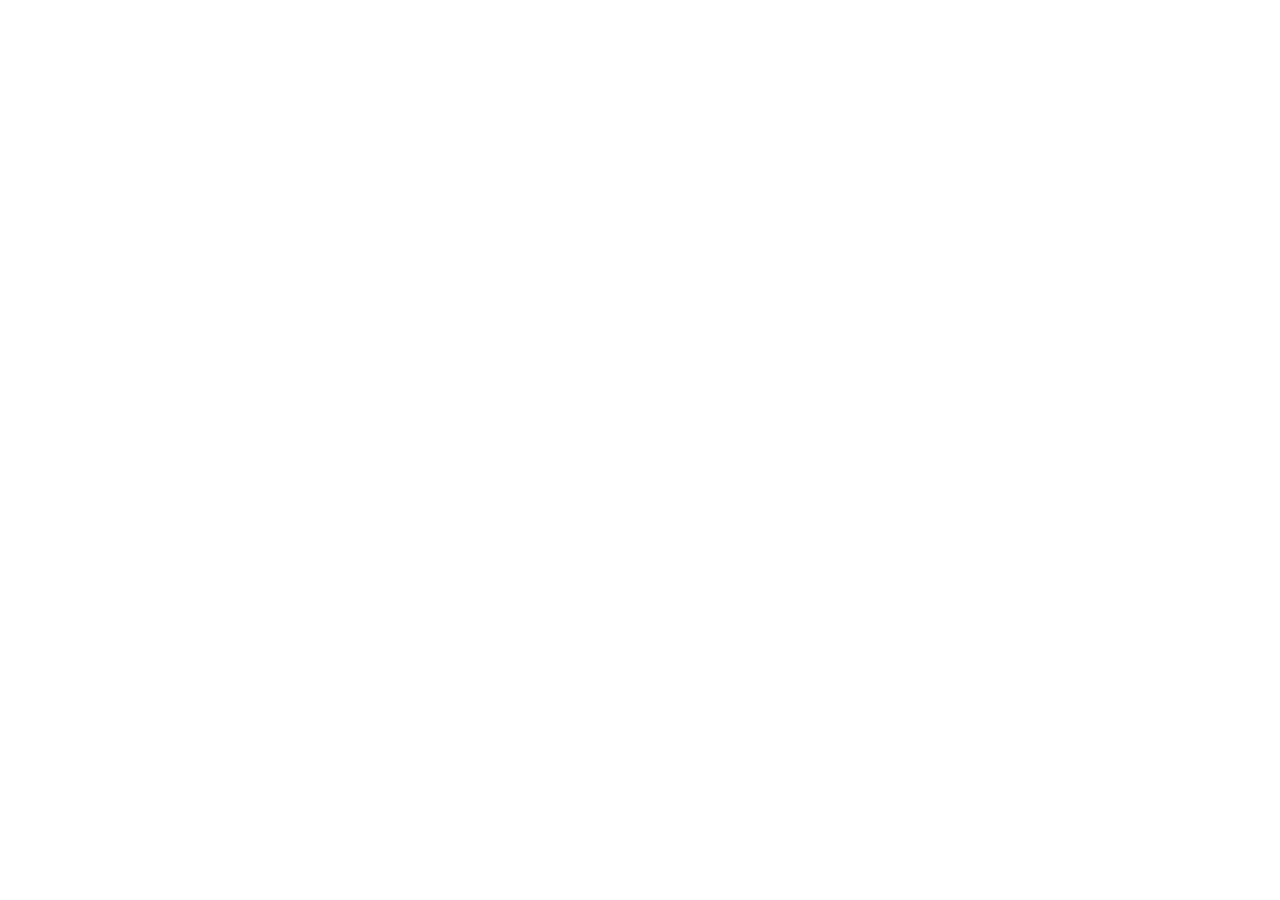
==== Astrology/index.html @ 14b54c66 "project" ====
<!DOCTYPE html>
<html lang="en">
<head>
    <meta charset="UTF-8">
    <meta name="viewport" content="width=device-width, initial-scale=1.0">
    <title>Astrology</title>
</head>
<body>
    
</body>
</html>
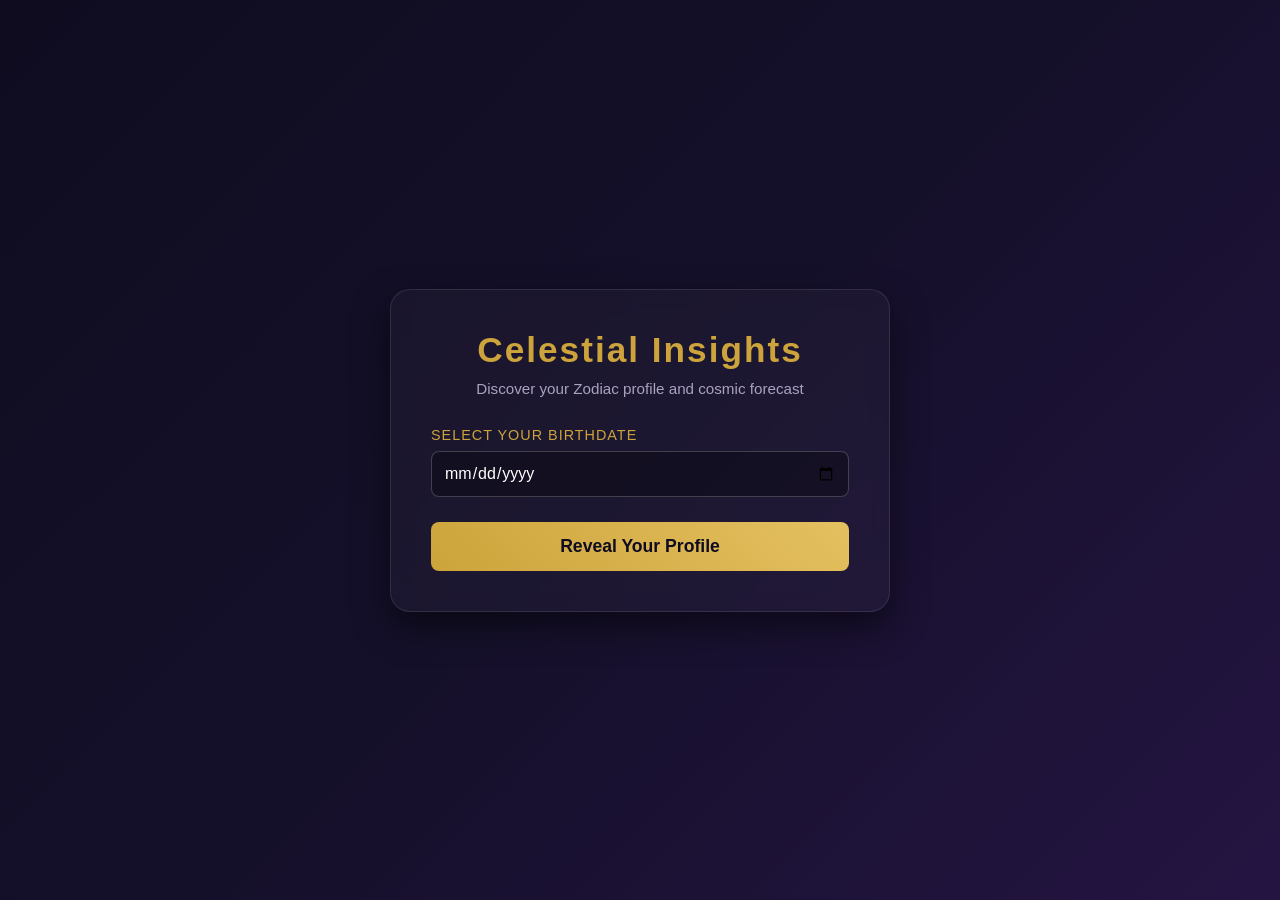
==== commit 95f5ef9a: "project" ====
--- a/Astrology/index.html
+++ b/Astrology/index.html
@@ -3,9 +3,27 @@
 <head>
     <meta charset="UTF-8">
     <meta name="viewport" content="width=device-width, initial-scale=1.0">
-    <title>Astrology</title>
+    <title>Astrology & Horoscope Finder</title>
+    <link rel="stylesheet" href="style.css">
 </head>
 <body>
-    
+    <div class="container">
+        <h1>Celestial Insights</h1>
+        <p class="subtitle">Discover your Zodiac profile and cosmic forecast</p>
+        <div class="form-group">
+            <label for="birthdate">Select Your Birthdate</label>
+            <input type="date" id="birthdate" required> 
+        </div>
+        <button onclick="revealDestiny()">Reveal Your Profile</button>
+        <div id="resultCard" class="result-card">
+            <div id="zodiacSign" class="zodiac-sign"></div>
+            <div id="zodiacDate" class="zodiac-date"></div>
+            <div class="section-title">Core Traits</div>
+            <div id="description" class="description"></div>
+            <div class="section-title">Daily Horoscope Prediction</div>
+            <div id="horoscope" class="horoscope"></div>
+        </div>
+    </div>
+    <script src="script.js"></script>
 </body>
-</html>+</html>
--- a/Astrology/style.css
+++ b/Astrology/style.css
@@ -0,0 +1,137 @@
+* {
+    box-sizing: border-box;
+    margin: 0;
+    padding: 0;
+    font-family: 'Segoe UI', Tahoma, Geneva, Verdana, sans-serif;
+}
+
+body {
+    background: linear-gradient(135deg, #0f0c20 0%, #15102a 50%, #241442 100%);
+    color: #e0d5ff;
+    display: flex;
+    justify-content: center;
+    align-items: center;
+    min-height: 100vh;
+    padding: 20px;
+}
+
+.container {
+    background: rgba(255, 255, 255, 0.03);
+    border: 1px solid rgba(255, 255, 255, 0.1);
+    backdrop-filter: blur(10px);
+    padding: 40px;
+    border-radius: 20px;
+    box-shadow: 0 15px 35px rgba(0, 0, 0, 0.5);
+    max-width: 500px;
+    width: 100%;
+    text-align: center;
+}
+
+h1 {
+    color: #cca43b;
+    font-size: 2.2rem;
+    margin-bottom: 10px;
+    letter-spacing: 2px;
+}
+
+p.subtitle {
+    color: #aaa2c0;
+    font-size: 0.95rem;
+    margin-bottom: 30px;
+}
+
+.form-group {
+    margin-bottom: 25px;
+    text-align: left;
+}
+
+label {
+    display: block;
+    margin-bottom: 8px;
+    color: #cca43b;
+    font-size: 0.9rem;
+    text-transform: uppercase;
+    letter-spacing: 1px;
+}
+
+input[type="date"] {
+    width: 100%;
+    padding: 12px;
+    background: rgba(0, 0, 0, 0.3);
+    border: 1px solid rgba(255, 255, 255, 0.2);
+    border-radius: 8px;
+    color: #fff;
+    font-size: 1rem;
+    outline: none;
+    transition: all 0.3s ease;
+}
+
+input[type="date"]:focus {
+    border-color: #cca43b;
+    box-shadow: 0 0 8px rgba(204, 164, 59, 0.4);
+}
+
+button {
+    width: 100%;
+    padding: 14px;
+    background: linear-gradient(45deg, #cca43b, #e5c060);
+    border: none;
+    border-radius: 8px;
+    color: #0f0c20;
+    font-size: 1.1rem;
+    font-weight: bold;
+    cursor: pointer;
+    transition: transform 0.2s, box-shadow 0.2s;
+}
+
+button:hover {
+    transform: translateY(-2px);
+    box-shadow: 0 5px 15px rgba(204, 164, 59, 0.4);
+}
+
+.result-card {
+    margin-top: 35px;
+    padding-top: 25px;
+    border-top: 1px solid rgba(255, 255, 255, 0.1);
+    display: none;
+    animation: fadeIn 0.6s ease forwards;
+}
+
+@keyframes fadeIn {
+    from { opacity: 0; transform: translateY(10px); }
+    to { opacity: 1; transform: translateY(0); }
+}
+
+.zodiac-sign {
+    font-size: 2rem;
+    color: #fff;
+    font-weight: 600;
+    margin-bottom: 5px;
+}
+
+.zodiac-date {
+    font-style: italic;
+    color: #cca43b;
+    margin-bottom: 15px;
+    font-size: 0.9rem;
+}
+
+.section-title {
+    font-size: 0.85rem;
+    text-transform: uppercase;
+    color: #cca43b;
+    letter-spacing: 1px;
+    margin-top: 15px;
+    margin-bottom: 5px;
+    text-align: left;
+}
+
+.description, .horoscope {
+    text-align: left;
+    background: rgba(0, 0, 0, 0.2);
+    padding: 15px;
+    border-radius: 8px;
+    font-size: 0.95rem;
+    line-height: 1.5;
+    margin-bottom: 15px;
+}
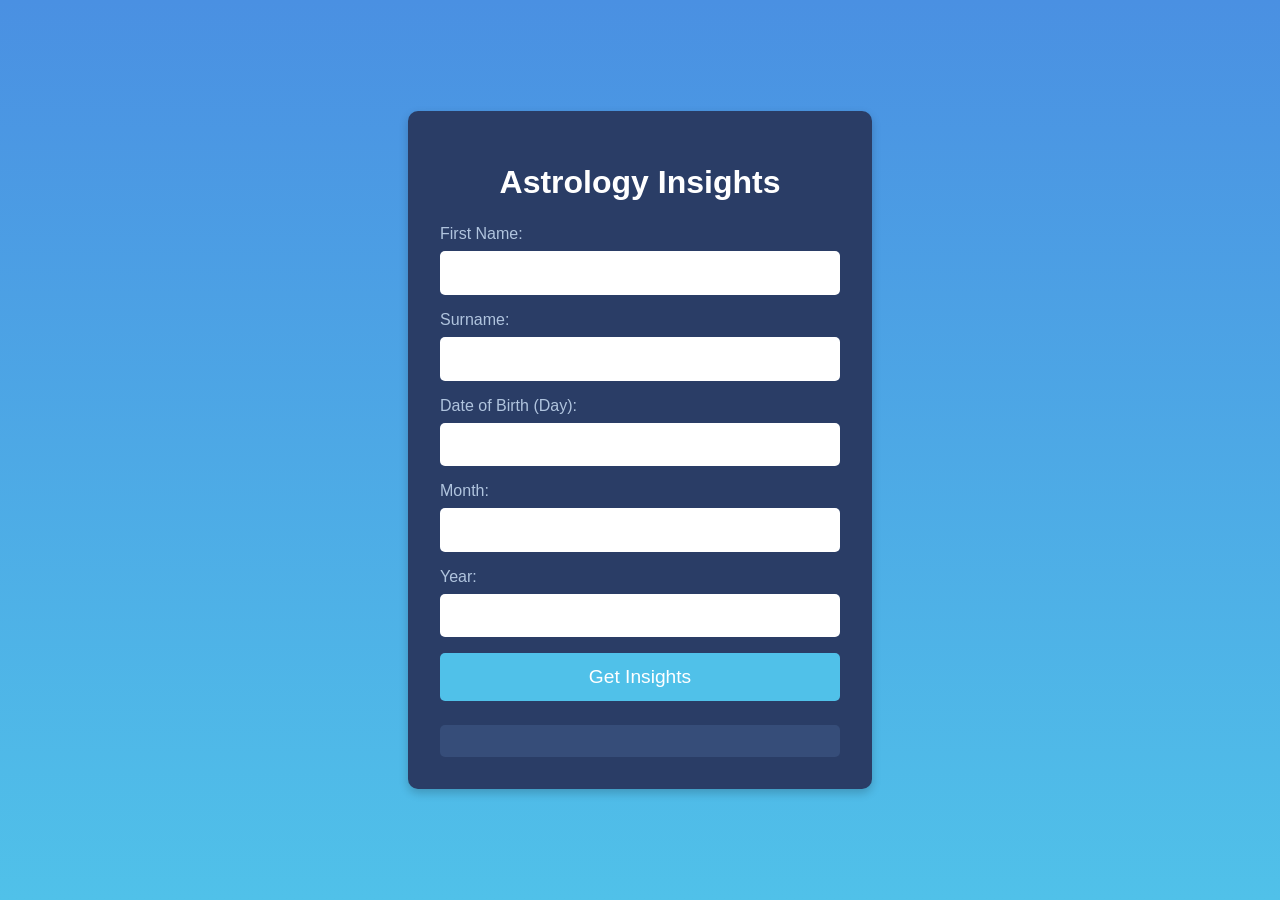
==== commit 31973673: "project" ====
--- a/Astrology/index.html
+++ b/Astrology/index.html
@@ -3,27 +3,32 @@
 <head>
     <meta charset="UTF-8">
     <meta name="viewport" content="width=device-width, initial-scale=1.0">
-    <title>Astrology & Horoscope Finder</title>
-    <link rel="stylesheet" href="style.css">
+    <title>Astrology</title>
+    <link rel="stylesheet" href="./style.css">
 </head>
 <body>
-    <div class="container">
-        <h1>Celestial Insights</h1>
-        <p class="subtitle">Discover your Zodiac profile and cosmic forecast</p>
-        <div class="form-group">
-            <label for="birthdate">Select Your Birthdate</label>
-            <input type="date" id="birthdate" required> 
-        </div>
-        <button onclick="revealDestiny()">Reveal Your Profile</button>
-        <div id="resultCard" class="result-card">
-            <div id="zodiacSign" class="zodiac-sign"></div>
-            <div id="zodiacDate" class="zodiac-date"></div>
-            <div class="section-title">Core Traits</div>
-            <div id="description" class="description"></div>
-            <div class="section-title">Daily Horoscope Prediction</div>
-            <div id="horoscope" class="horoscope"></div>
-        </div>
+     <div class="container">
+        <h1>Astrology Insights</h1>
+        <form id="astroForm">
+            <label for="name">First Name:</label>
+            <input type="text" id="name" name="name" required>
+
+            <label for="surname">Surname:</label>
+            <input type="text" id="surname" name="surname" required>
+
+            <label for="day">Date of Birth (Day):</label>
+            <input type="number" id="day" name="day" min="1" max="31" required>
+
+            <label for="month">Month:</label>
+            <input type="number" id="month" name="month" min="1" max="12" required>
+
+            <label for="year">Year:</label>
+            <input type="number" id="year" name="year" min="1900" max="2025" required>
+
+            <input type="submit" value="Get Insights">
+        </form>
+        <div class="result" id="result"></div>
     </div>
-    <script src="script.js"></script>
 </body>
-</html>
+<script src="./script.js"></script>
+</html>
--- a/Astrology/style.css
+++ b/Astrology/style.css
@@ -1,137 +1,70 @@
-* {
-    box-sizing: border-box;
+body {
+    font-family: Arial, sans-serif;
     margin: 0;
     padding: 0;
-    font-family: 'Segoe UI', Tahoma, Geneva, Verdana, sans-serif;
-}
-
-body {
-    background: linear-gradient(135deg, #0f0c20 0%, #15102a 50%, #241442 100%);
-    color: #e0d5ff;
+    background: linear-gradient(to bottom, #4a90e2, #50c1e9);
+    color: #fff;
     display: flex;
     justify-content: center;
     align-items: center;
-    min-height: 100vh;
-    padding: 20px;
+    height: 100vh;
 }
 
 .container {
-    background: rgba(255, 255, 255, 0.03);
-    border: 1px solid rgba(255, 255, 255, 0.1);
-    backdrop-filter: blur(10px);
-    padding: 40px;
-    border-radius: 20px;
-    box-shadow: 0 15px 35px rgba(0, 0, 0, 0.5);
-    max-width: 500px;
-    width: 100%;
+    background: #2a3d66;
+    padding: 2rem;
+    border-radius: 10px;
+    box-shadow: 0 4px 10px rgba(0, 0, 0, 0.2);
     text-align: center;
+    width: 90%;
+    max-width: 400px;
 }
 
-h1 {
-    color: #cca43b;
-    font-size: 2.2rem;
-    margin-bottom: 10px;
-    letter-spacing: 2px;
+.container h1 {
+    font-size: 2rem;
+    margin-bottom: 1.5rem;
 }
 
-p.subtitle {
-    color: #aaa2c0;
-    font-size: 0.95rem;
-    margin-bottom: 30px;
-}
-
-.form-group {
-    margin-bottom: 25px;
-    text-align: left;
+form {
+    display: flex;
+    flex-direction: column;
 }
 
 label {
-    display: block;
-    margin-bottom: 8px;
-    color: #cca43b;
-    font-size: 0.9rem;
-    text-transform: uppercase;
-    letter-spacing: 1px;
+    font-size: 1rem;
+    margin-bottom: 0.5rem;
+    text-align: left;
+    color: #b0c4de;
 }
 
-input[type="date"] {
-    width: 100%;
-    padding: 12px;
-    background: rgba(0, 0, 0, 0.3);
-    border: 1px solid rgba(255, 255, 255, 0.2);
-    border-radius: 8px;
-    color: #fff;
+input[type="text"],
+input[type="number"] {
+    padding: 0.8rem;
+    margin-bottom: 1rem;
+    border: none;
+    border-radius: 5px;
     font-size: 1rem;
-    outline: none;
-    transition: all 0.3s ease;
 }
 
-input[type="date"]:focus {
-    border-color: #cca43b;
-    box-shadow: 0 0 8px rgba(204, 164, 59, 0.4);
+input[type="submit"] {
+    padding: 0.8rem;
+    border: none;
+    border-radius: 5px;
+    background: #50c1e9;
+    color: #fff;
+    font-size: 1.2rem;
+    cursor: pointer;
+    transition: background 0.3s ease;
 }
 
-button {
-    width: 100%;
-    padding: 14px;
-    background: linear-gradient(45deg, #cca43b, #e5c060);
-    border: none;
-    border-radius: 8px;
-    color: #0f0c20;
-    font-size: 1.1rem;
-    font-weight: bold;
-    cursor: pointer;
-    transition: transform 0.2s, box-shadow 0.2s;
+input[type="submit"]:hover {
+    background: #3a9bc7;
 }
 
-button:hover {
-    transform: translateY(-2px);
-    box-shadow: 0 5px 15px rgba(204, 164, 59, 0.4);
-}
-
-.result-card {
-    margin-top: 35px;
-    padding-top: 25px;
-    border-top: 1px solid rgba(255, 255, 255, 0.1);
-    display: none;
-    animation: fadeIn 0.6s ease forwards;
-}
-
-@keyframes fadeIn {
-    from { opacity: 0; transform: translateY(10px); }
-    to { opacity: 1; transform: translateY(0); }
-}
-
-.zodiac-sign {
-    font-size: 2rem;
-    color: #fff;
-    font-weight: 600;
-    margin-bottom: 5px;
-}
-
-.zodiac-date {
-    font-style: italic;
-    color: #cca43b;
-    margin-bottom: 15px;
-    font-size: 0.9rem;
-}
-
-.section-title {
-    font-size: 0.85rem;
-    text-transform: uppercase;
-    color: #cca43b;
-    letter-spacing: 1px;
-    margin-top: 15px;
-    margin-bottom: 5px;
-    text-align: left;
-}
-
-.description, .horoscope {
-    text-align: left;
-    background: rgba(0, 0, 0, 0.2);
-    padding: 15px;
-    border-radius: 8px;
-    font-size: 0.95rem;
-    line-height: 1.5;
-    margin-bottom: 15px;
-}
+.result {
+    margin-top: 1.5rem;
+    font-size: 1.2rem;
+    background: #364d79;
+    padding: 1rem;
+    border-radius: 5px;
+}
